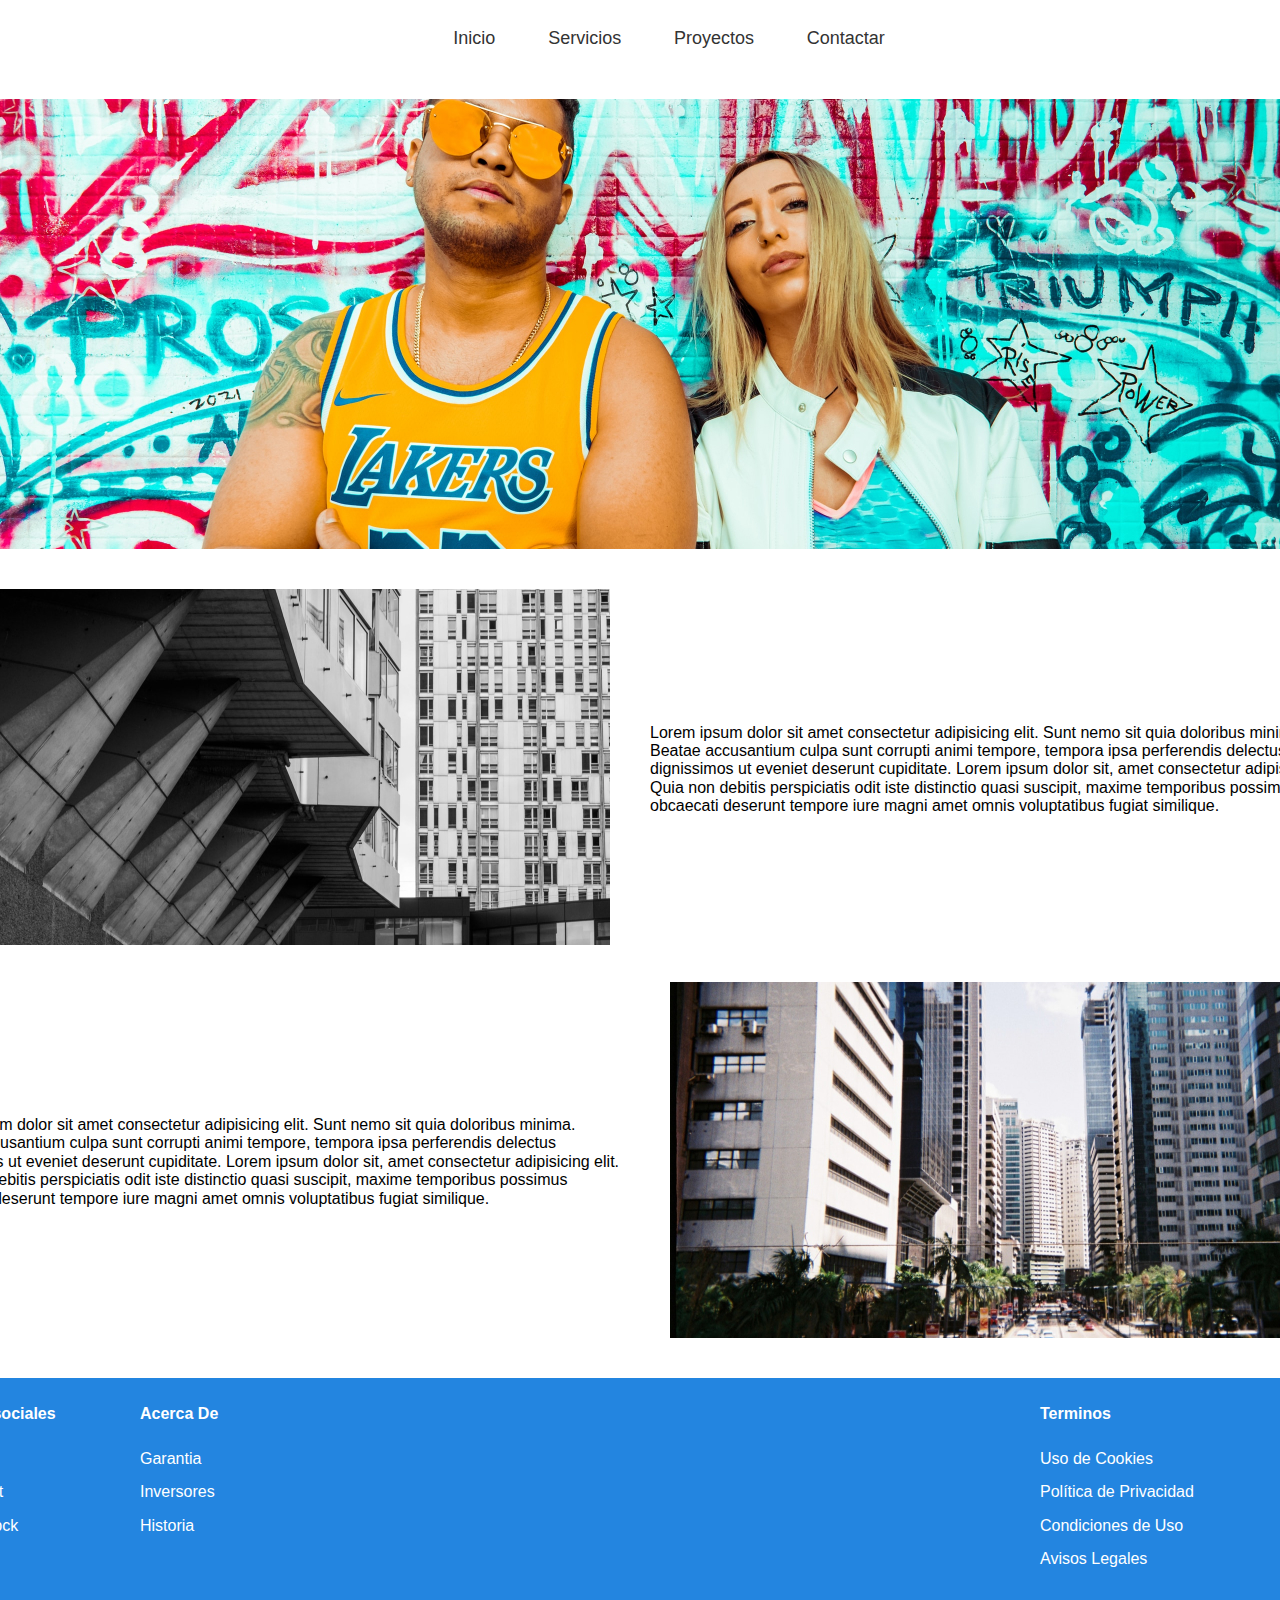
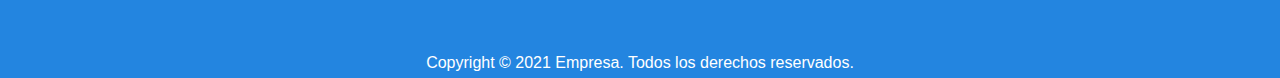
==== Flexbox/index.html @ ad19b250 "Add files via upload" ====
<!DOCTYPE html>
<html lang="en">
<head>
    <meta charset="UTF-8">
    <meta http-equiv="X-UA-Compatible" content="IE=edge">
    <meta name="viewport" content="width=device-width, initial-scale=1.0">
    <link href="css/normalize.css" rel="stylesheet">
    <link href="css/estilos.css" rel="stylesheet">
    <title>Ejercicio Flexbox</title>
</head>
<body>
    <section class="contenido">
        <header>
            <img class="logo" src="img/logo.jpg" alt="logo">
            <nav>
               <ul class="Menu_Principal">
                <li><a class="Menu_Principal_Inico" href="#">Inicio</a></li>
                <li><a class="Menu_Principa_Servicios" href="#">Servicios</a></li>
                <li><a class="Menu_Principal_Proyectos" href="#">Proyectos</a></li>
                <li><a class="Menu_Principal_Contanctar" href="#">Contactar</a></li>
              </ul>
            </nav>
        </header>
            <img class="banner" src="img/banner.jpg" alt="Banner">
        <main>
            <article class="zona_Superior">
                <figure class="zona_Superior_Edificios">
                    <img class="zona_Superior_Edificios_Foto" src="img/img_article_superior.jpg" alt="article 1">
                </figure>
                <figcaption class="zona_Superior_Edificios_Texto">
                    <p>Lorem ipsum dolor sit amet consectetur adipisicing elit. Sunt nemo sit quia doloribus minima. 
                        Beatae accusantium culpa sunt corrupti animi tempore, tempora ipsa perferendis delectus
                         dignissimos
                         ut eveniet deserunt cupiditate. Lorem ipsum dolor sit, amet consectetur adipisicing elit.
                          Quia non debitis perspiciatis odit iste distinctio quasi suscipit, maxime temporibus 
                          possimus obcaecati deserunt tempore iure magni amet omnis voluptatibus fugiat similique.
                    </p>
                </figcaption>   
            </article>
            <article class="zona_Inferior">
                <figure class="zona_Inferior_Edificios">
                    <img class="zona_Inferior_Edificios_Foto" src="img/img_article_inferior.jpg" alt="article 2">
                </figure>
                <figcaption class="Zona_Inferior_Edificios_Texto">
                    <p>Lorem ipsum dolor sit amet consectetur adipisicing elit. Sunt nemo sit quia doloribus minima. 
                        Beatae accusantium culpa sunt corrupti animi tempore, tempora ipsa perferendis delectus
                         dignissimos
                         ut eveniet deserunt cupiditate. Lorem ipsum dolor sit, amet consectetur adipisicing elit.
                          Quia non debitis perspiciatis odit iste distinctio quasi suscipit, maxime temporibus 
                          possimus obcaecati deserunt tempore iure magni amet omnis voluptatibus fugiat similique.
                    </p>
                </figcaption>   
            </article>
        </main>
        <footer>
            <section class="listas_footer">
            <ul class="social">
                <li class="social_Titulo"><h5>Redes sociales</h5></li>
                <li><a href="#">twitter</a></li>
                <li><a href="#">Pinterest</a></li>
                <li><a href="#">Faceboock</a></li>
            </ul>
            <ul class="Acerca">
                <li class="Acerca_Titulo"><h5>Acerca De</h5></li>
                <li><a href="#">Garantia</a></li>
                <li><a href="#">Inversores</a></li>
                <li><a href="#">Historia</a></li>
            </ul>
            <ul class="Terminos">
                <li class="Terminos_Titulo"><h5>Terminos</h5></li>
                <li><a href="#">Uso de Cookies</a></li>
                <li><a href="#">Política de Privacidad</a></li>
                <li><a href="#">Condiciones de Uso</a></li>
                <li><a href="#">Avisos Legales</a></li>
            </ul>
            </section>
            <p>Copyright © 2021 Empresa. Todos los derechos reservados.</p>
        </footer>
    </section>
</body>
</html>
---- Flexbox/css/estilos.css ----
body{
    display:flex;
    justify-content: center;
    font-family:sans-serif;
    font-size:16px;
}

a{
    text-decoration:none;
}

ul{
    list-style-type:none;
}

.contenido{
    width:1440px;
}

header{
    display:flex;
    padding:10px 0 20px 0;
}

nav{
    flex-basis:1440px;
    justify-content:center; 
}

.Menu_Principal{
    display:flex;
    justify-content:center; 
    font-size:18px;
}

.Menu_Principal li{
    flex-grow:0.05;
}

.Menu_Principal a{
    color:#333;
}

main {
    padding:20px 0;
}
article{
   display:flex;
   align-items: center;
}

.zona_Superior_Edificios{
    margin-left:0px;
}

.zona_Inferior_Edificios{
    margin-right:0px;
}

.zona_Inferior{
   flex-direction: row-reverse;
}

footer{
    background:#2385E0;
    height:300px;
    color:white;
}

footer a{
   color:white;
}

h5{
    font-size:16px;
}
   /* la seccion que tiene las listas del footer */
   /* lo hice asi, porque no supe colocar al p copyright bajo las listas*/
.listas_footer{
     display:flex;
     justify-content: left;
     margin-bottom:70px;/* empuja al p copyright hacia abajo hasta el final del footer*/
}

footer ul{
    margin:0px;
    padding:0px;
}

footer li{
    margin:15px 0;
}

.social{
    flex-basis:200px;
    padding-left:20px;
}

.Acerca{
    flex-basis:900px;
}

footer p{
    text-align:center;
}
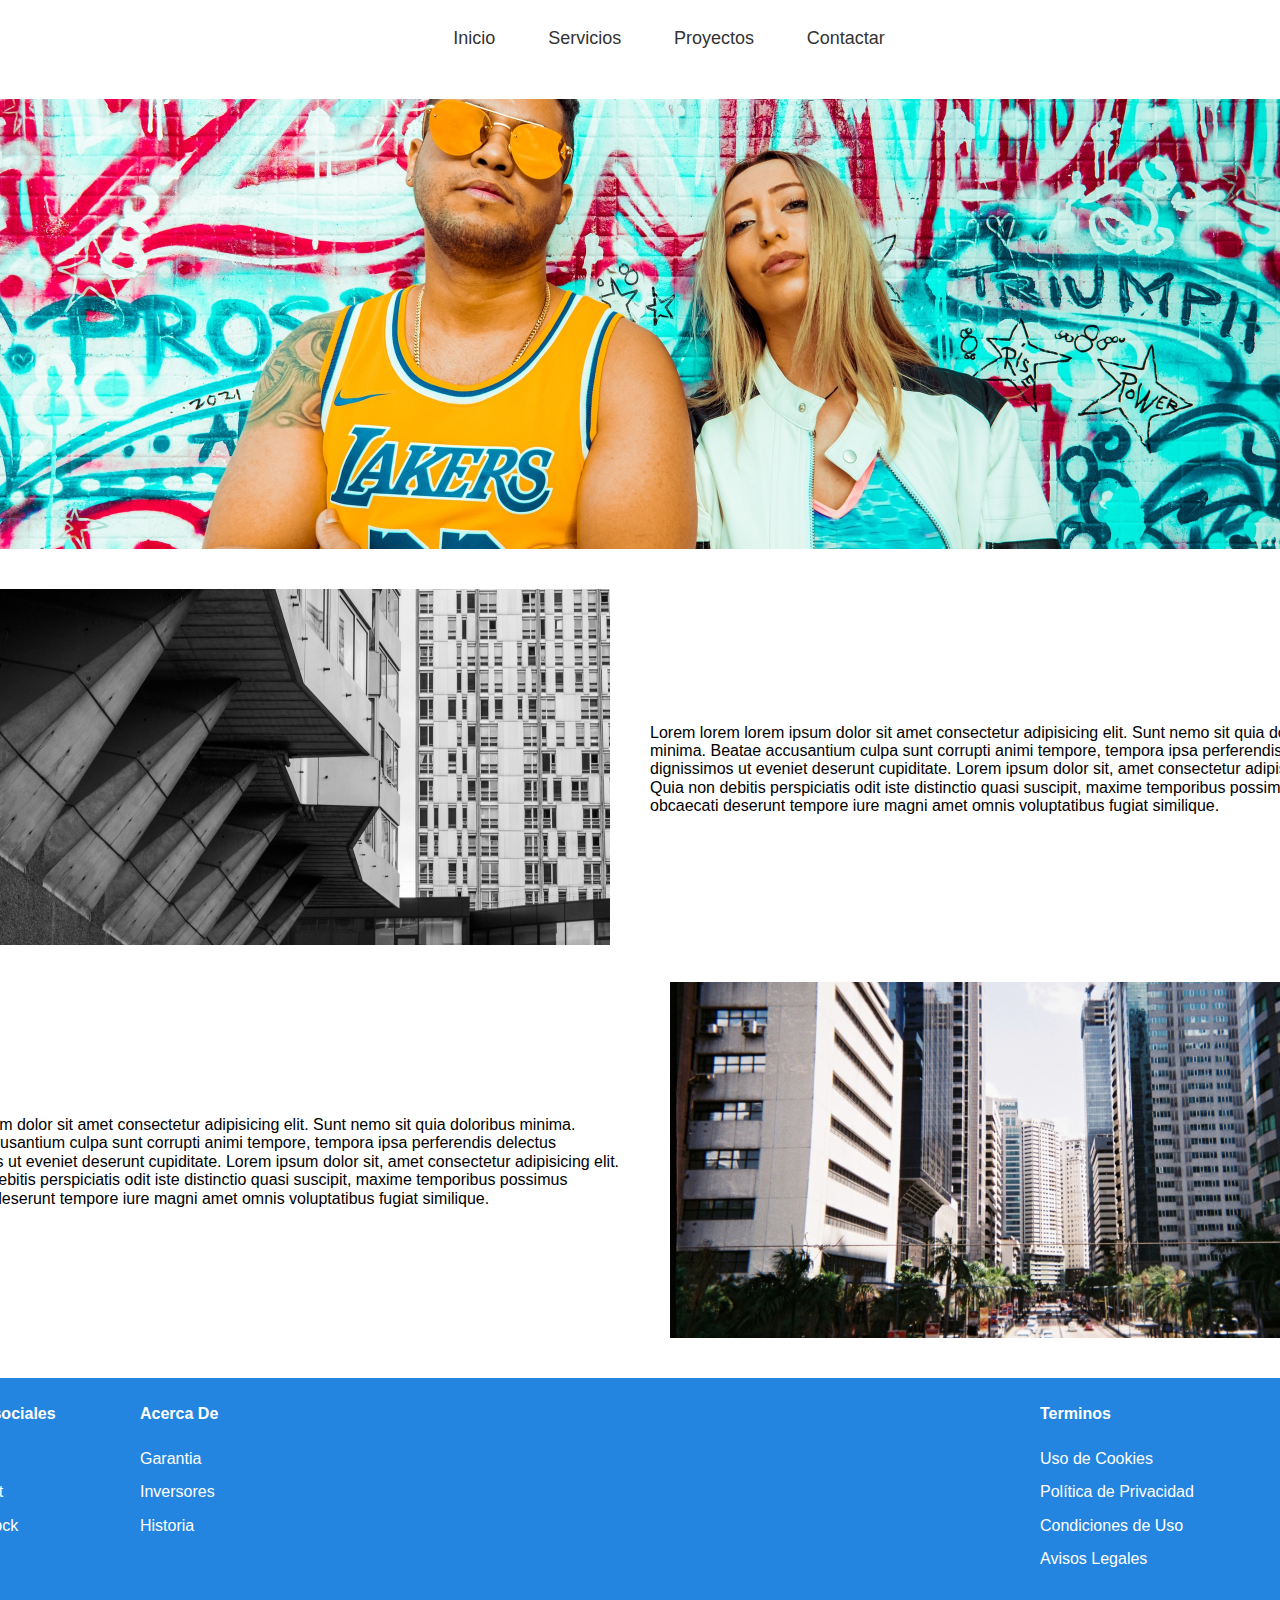
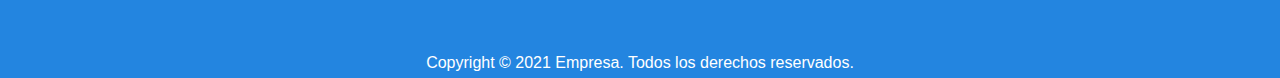
==== commit bb51ca64: "Index flexbox modificado" ====
--- a/Flexbox/index.html
+++ b/Flexbox/index.html
@@ -28,7 +28,7 @@
                     <img class="zona_Superior_Edificios_Foto" src="img/img_article_superior.jpg" alt="article 1">
                 </figure>
                 <figcaption class="zona_Superior_Edificios_Texto">
-                    <p>Lorem ipsum dolor sit amet consectetur adipisicing elit. Sunt nemo sit quia doloribus minima. 
+                    <p>Lorem lorem lorem ipsum dolor sit amet consectetur adipisicing elit. Sunt nemo sit quia doloribus minima. 
                         Beatae accusantium culpa sunt corrupti animi tempore, tempora ipsa perferendis delectus
                          dignissimos
                          ut eveniet deserunt cupiditate. Lorem ipsum dolor sit, amet consectetur adipisicing elit.
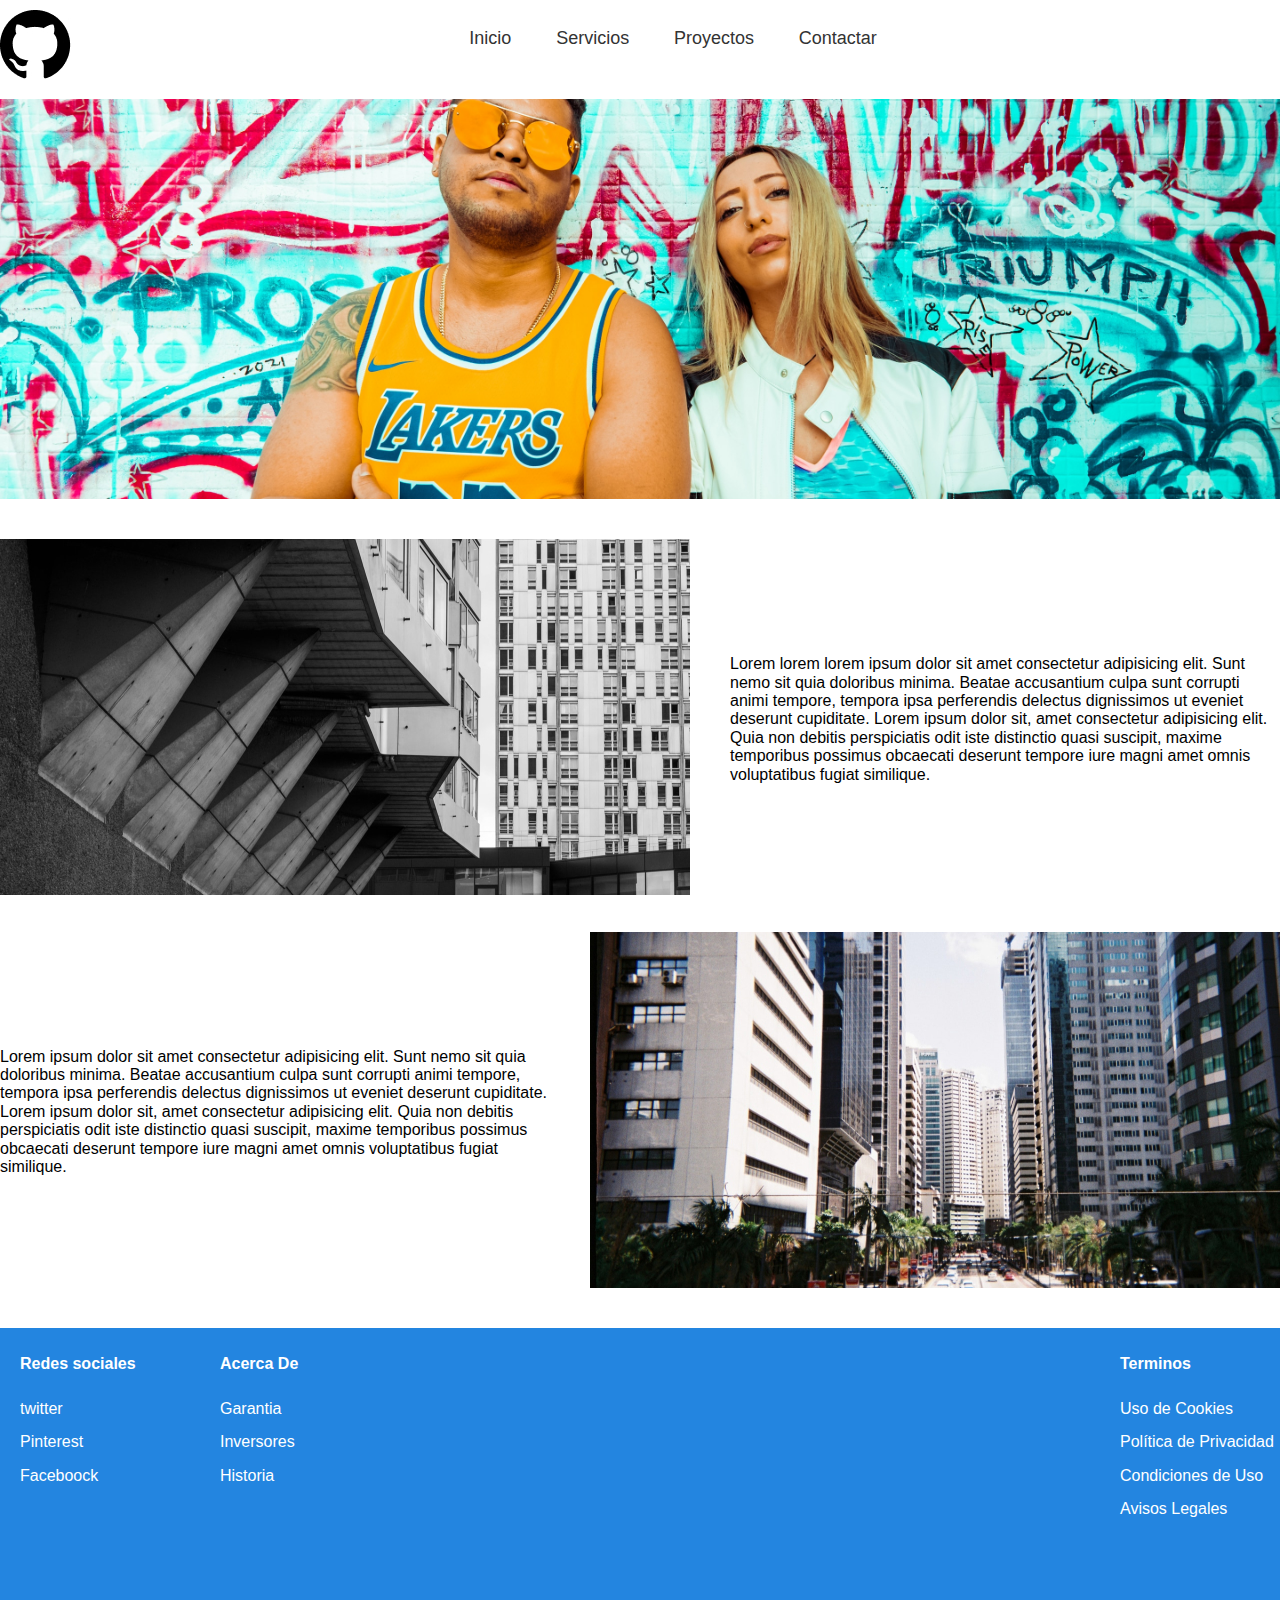
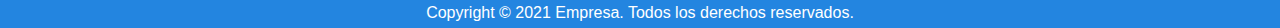
==== commit 1b2c1f7f: "Ahora esta bien, una monada" ====
--- a/Flexbox/index.html
+++ b/Flexbox/index.html
@@ -6,7 +6,7 @@
     <meta name="viewport" content="width=device-width, initial-scale=1.0">
     <link href="css/normalize.css" rel="stylesheet">
     <link href="css/estilos.css" rel="stylesheet">
-    <title>Ejercicio Flexbox</title>
+    <title>Ejercicio Flexbox Figma</title>
 </head>
 <body>
     <section class="contenido">
--- a/Flexbox/css/estilos.css
+++ b/Flexbox/css/estilos.css
@@ -1,8 +1,15 @@
+@font-face{
+    font-family:"roboto";
+    src:url(fonts/roboto-regular.woff2) format("woff2"),
+    src:url(fonts/roboto-regular.woff) format("woff");
+}
+
 body{
     display:flex;
     justify-content: center;
-    font-family:sans-serif;
+    font-family:"roboto", sans-serif;
     font-size:16px;
+    margin:0px auto;
 }
 
 a{
@@ -14,7 +21,7 @@
 }
 
 .contenido{
-    width:1440px;
+    width:1360px;
 }
 
 header{
@@ -23,8 +30,12 @@
 }
 
 nav{
-    flex-basis:1440px;
+    flex-basis:1360px;
     justify-content:center; 
+}
+
+.banner{
+    width:100%;
 }
 
 .Menu_Principal{
@@ -104,6 +115,3 @@
     text-align:center;
 }
 
-
-
-
